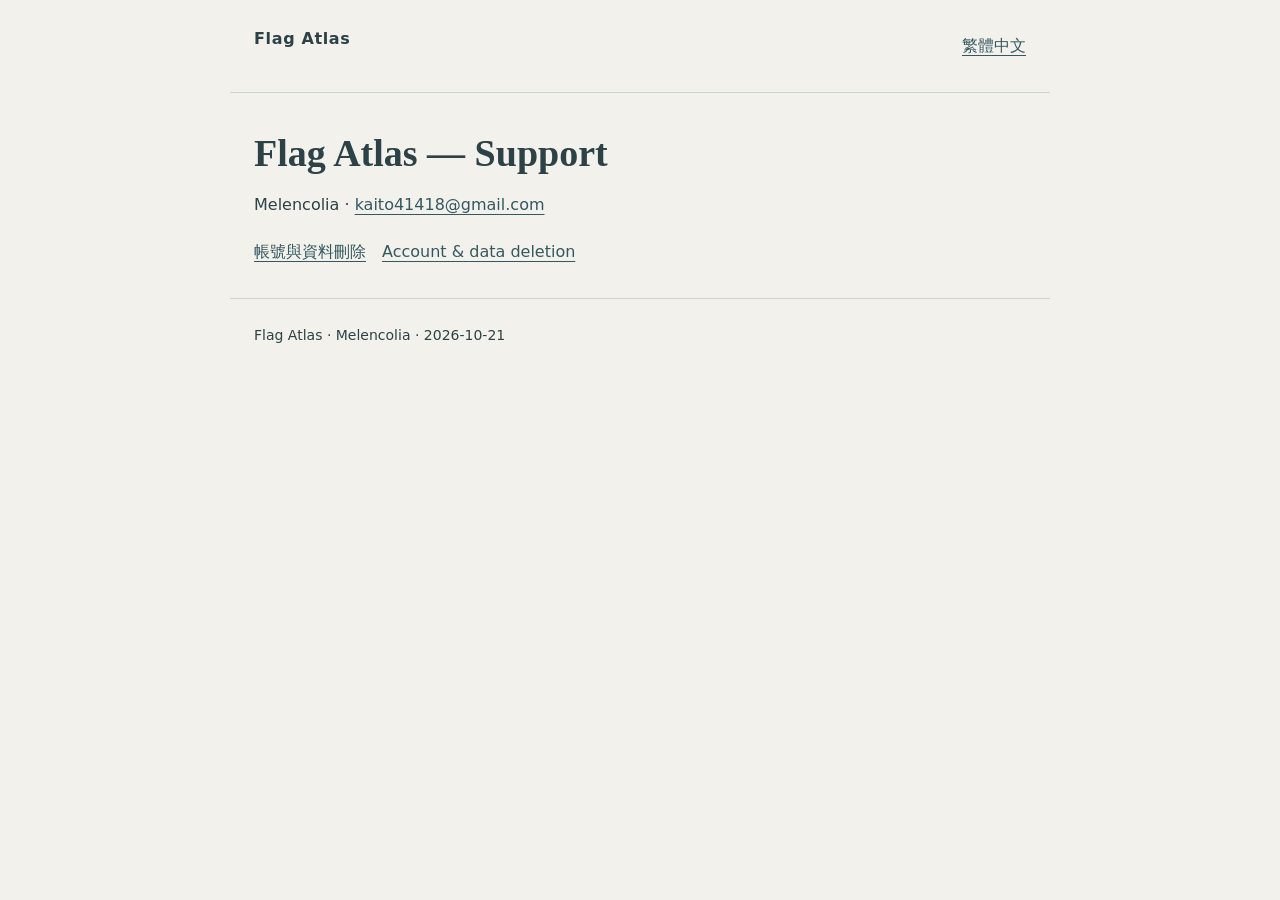
==== index.html @ fba3f757 "Publish Flag Atlas account and data deletion request pages" ====
<!doctype html>
<html lang="en"><head><meta charset="utf-8">
<meta name="viewport" content="width=device-width,initial-scale=1">
<meta name="referrer" content="no-referrer">
<meta http-equiv="Content-Security-Policy" content="default-src 'none'; style-src 'self'; base-uri 'none'; form-action 'none'; frame-src 'none'">
<meta name="description" content="Flag Atlas account and data deletion requests. Melencolia.">
<title>Flag Atlas — Support</title><link rel="stylesheet" href="site.css"></head>
<body><header><strong>Flag Atlas</strong><nav><a href="delete-account/index.html" lang="zh-Hant">繁體中文</a></nav></header>
<main><h1>Flag Atlas — Support</h1><p>Melencolia · <a href="mailto:kaito41418@gmail.com">kaito41418@gmail.com</a></p><nav><a href="delete-account/index.html">帳號與資料刪除</a><a href="delete-account/en/index.html">Account &amp; data deletion</a></nav></main>
<footer>Flag Atlas · Melencolia · 2026-10-21</footer></body></html>
---- site.css ----
:root{color-scheme:light;--ink:#2c4246;--muted:#566368;--paper:#f3f1eb;--line:#c8d4d6;--accent:#345860}*{box-sizing:border-box}body{margin:0;color:var(--ink);background:var(--paper);font:16px/1.85 system-ui,-apple-system,"Segoe UI",sans-serif}main,header,footer{max-width:820px;margin:auto;padding:24px}header{display:flex;justify-content:space-between;gap:16px;border-bottom:1px solid var(--line)}header strong{letter-spacing:.04em}h1{font-family:Georgia,serif;font-size:clamp(27px,5vw,38px);line-height:1.3;margin:12px 0}h2{font-size:20px;margin:30px 0 10px;line-height:1.5}p,li{overflow-wrap:anywhere}p{margin:10px 0}a{color:var(--accent);text-underline-offset:4px}a:focus-visible{outline:2px solid var(--accent);outline-offset:4px}nav{display:flex;flex-wrap:wrap;gap:16px}nav a{min-height:44px;display:inline-flex;align-items:center}.meta{font-size:14px;color:var(--muted);padding:16px 0;border-bottom:1px solid var(--line)}.notice{padding:14px 18px;border:1px solid #bb9a67;background:#f9f0de;border-radius:10px}.summary{font-size:18px}footer{font-size:14px;border-top:1px solid var(--line)}ul,ol{padding-left:24px}@media(max-width:420px){header,main,footer{padding:18px}header{align-items:flex-start;flex-direction:column;gap:0}}@media(prefers-reduced-motion:reduce){*{scroll-behavior:auto}}

.request-button{display:inline-flex;align-items:center;min-height:48px;padding:10px 18px;background:var(--accent);color:#fff;border-radius:8px;text-decoration:none}.request-button:hover{background:#2c4b52}.request-button:focus-visible{outline-offset:5px}
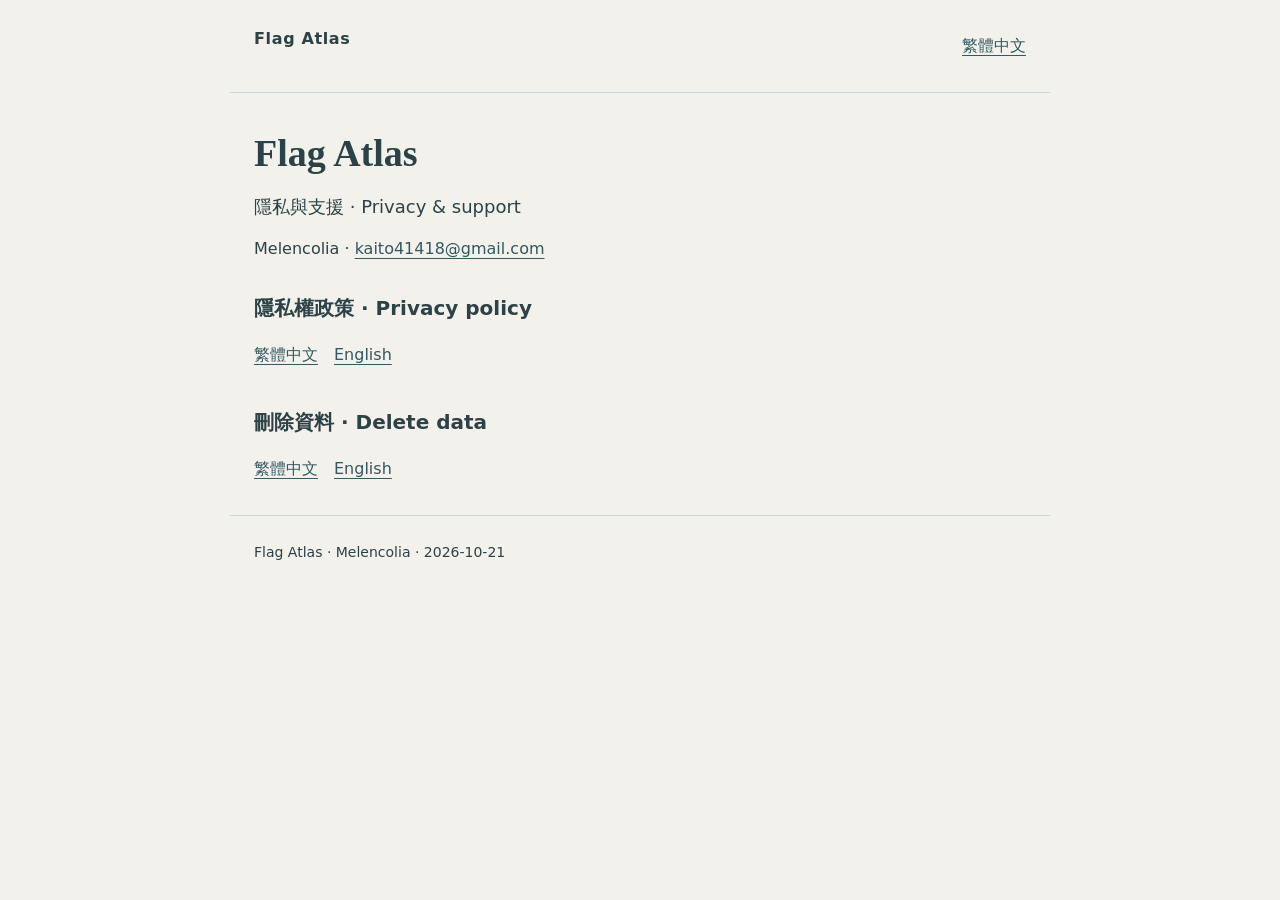
==== commit 4bbfca27: "Publish bilingual privacy policy for the current offline Flag Atlas app" ====
--- a/index.html
+++ b/index.html
@@ -4,7 +4,7 @@
 <meta name="referrer" content="no-referrer">
 <meta http-equiv="Content-Security-Policy" content="default-src 'none'; style-src 'self'; base-uri 'none'; form-action 'none'; frame-src 'none'">
 <meta name="description" content="Flag Atlas account and data deletion requests. Melencolia.">
-<title>Flag Atlas — Support</title><link rel="stylesheet" href="site.css"></head>
-<body><header><strong>Flag Atlas</strong><nav><a href="delete-account/index.html" lang="zh-Hant">繁體中文</a></nav></header>
-<main><h1>Flag Atlas — Support</h1><p>Melencolia · <a href="mailto:kaito41418@gmail.com">kaito41418@gmail.com</a></p><nav><a href="delete-account/index.html">帳號與資料刪除</a><a href="delete-account/en/index.html">Account &amp; data deletion</a></nav></main>
+<title>Flag Atlas</title><link rel="stylesheet" href="site.css"></head>
+<body><header><strong>Flag Atlas</strong><nav><a href="privacy/" lang="zh-Hant">繁體中文</a></nav></header>
+<main><h1>Flag Atlas</h1><p class="summary">隱私與支援 · Privacy &amp; support</p><p>Melencolia · <a href="mailto:kaito41418@gmail.com">kaito41418@gmail.com</a></p><section><h2>隱私權政策 · Privacy policy</h2><nav><a href="privacy/">繁體中文</a><a href="privacy/en/">English</a></nav></section><section><h2>刪除資料 · Delete data</h2><nav><a href="delete-account/">繁體中文</a><a href="delete-account/en/">English</a></nav></section></main>
 <footer>Flag Atlas · Melencolia · 2026-10-21</footer></body></html>
--- a/site.css
+++ b/site.css
@@ -1,3 +1,5 @@
 :root{color-scheme:light;--ink:#2c4246;--muted:#566368;--paper:#f3f1eb;--line:#c8d4d6;--accent:#345860}*{box-sizing:border-box}body{margin:0;color:var(--ink);background:var(--paper);font:16px/1.85 system-ui,-apple-system,"Segoe UI",sans-serif}main,header,footer{max-width:820px;margin:auto;padding:24px}header{display:flex;justify-content:space-between;gap:16px;border-bottom:1px solid var(--line)}header strong{letter-spacing:.04em}h1{font-family:Georgia,serif;font-size:clamp(27px,5vw,38px);line-height:1.3;margin:12px 0}h2{font-size:20px;margin:30px 0 10px;line-height:1.5}p,li{overflow-wrap:anywhere}p{margin:10px 0}a{color:var(--accent);text-underline-offset:4px}a:focus-visible{outline:2px solid var(--accent);outline-offset:4px}nav{display:flex;flex-wrap:wrap;gap:16px}nav a{min-height:44px;display:inline-flex;align-items:center}.meta{font-size:14px;color:var(--muted);padding:16px 0;border-bottom:1px solid var(--line)}.notice{padding:14px 18px;border:1px solid #bb9a67;background:#f9f0de;border-radius:10px}.summary{font-size:18px}footer{font-size:14px;border-top:1px solid var(--line)}ul,ol{padding-left:24px}@media(max-width:420px){header,main,footer{padding:18px}header{align-items:flex-start;flex-direction:column;gap:0}}@media(prefers-reduced-motion:reduce){*{scroll-behavior:auto}}
 
 .request-button{display:inline-flex;align-items:center;min-height:48px;padding:10px 18px;background:var(--accent);color:#fff;border-radius:8px;text-decoration:none}.request-button:hover{background:#2c4b52}.request-button:focus-visible{outline-offset:5px}
+
+.contents{display:grid;grid-template-columns:repeat(2,minmax(0,1fr));gap:0 18px;padding:16px 0;border-block:1px solid var(--line)}.contents a{font-size:14px;line-height:1.5;padding:6px 0}section{scroll-margin-top:18px}@media(max-width:520px){.contents{grid-template-columns:1fr}}
